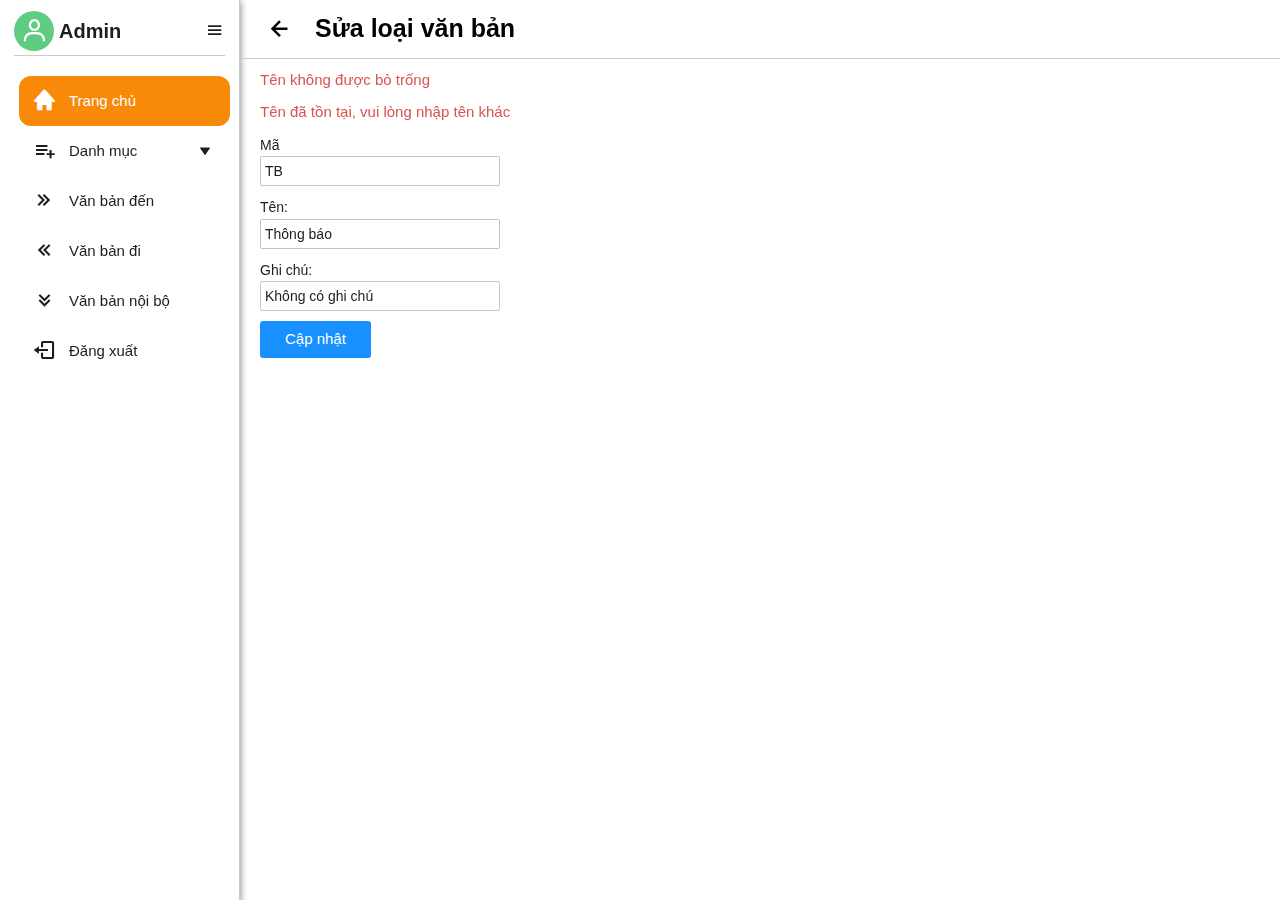
==== edit-loai-cong-van.html @ 2323bb3b "first commit" ====
<!DOCTYPE html>
<html lang="en">

<head>
    <meta charset="UTF-8">
    <meta http-equiv="X-UA-Compatible" content="IE=edge">
    <meta name="viewport" content="width=device-width, initial-scale=1.0">
    <title>Document</title>
    <link rel="stylesheet" href="css/styles.css">
    <link href='https://unpkg.com/boxicons@2.1.2/css/boxicons.min.css' rel='stylesheet'>
    <link rel="stylesheet" href="vendors/css/4cols.css">
    <link rel="stylesheet" href="https://www.w3schools.com/w3css/4/w3.css">
    <script src="https://code.jquery.com/jquery-3.5.1.min.js"></script>
</head>

<body>
    <!-- Sidebar bên trái -->
    <div class="sidebar">
        <div class="name_content">
            <i class='bx bx-user'></i>
            <Span>Admin</Span>
        </div>
        <i class='bx bx-menu' id="btn"></i>
        <ul class="nav_list">
            <li>
                <a href="#" class="active"><i class='bx bxs-home'></i><span>Trang chủ</span></a>
            </li>
            <li>
                <a href="#" class="feat-btn"><i class='bx bx-list-plus'></i><span>Danh mục</span><i
                        class='arrow bx bxs-down-arrow'></i></a>
                <ul class="feat-show">
                    <li><a href="#">Loại văn bản</a></li>
                    <li><a href="#">Phòng ban hành</a></li>
                    <li><a href="#">Phòng ban nhận</a></li>
                </ul>
            </li>
            <li>
                <a href="#"><i class='bx bx-chevrons-right'></i></i><span>Văn bản đến</span></a>
            </li>
            <li>
                <a href="#"><i class='bx bx-chevrons-left'></i></i><span>Văn bản đi</span></a>
            </li>
            <li>
                <a href="#"><i class='bx bx-chevrons-down'></i></i><span>Văn bản nội bộ</span></a>
            </li>
            <li>
                <a href="#"><i class='bx bx-log-out'></i><span>Đăng xuất</span></a>
            </li>
        </ul>
    </div>
    <!-- Thêm loại công văn -->
    <div class="home_content">
        <div class="wrapper">
            <div class="title_text">
                <i class='bx bx-left-arrow-alt'></i><span>Sửa loại văn bản</span>
            </div>
        </div>
        <div class="main_content">
            <!-- Xuất thông báo -->
            <p class="text__alert danger">Tên không được bỏ trống</p>
            <p class="text__alert danger">Tên đã tồn tại, vui lòng nhập tên khác</p>
            <!-- end -->
            <form action="">
                <div class="row">
                    <div class="col">
                        <div class="row-h">
                            <div class="text_left"><label for="">Mã</label></div>
                            <div class="content_input">
                                <input type="text" placeholder="Nhập mã" value="TB">
                            </div>
                        </div>
                        <div class="row-h">
                            <div class="text_left"> <label for="">Tên:</label></div>
                            <div class="content_input">
                                <input type="text" placeholder="Nhập tên" value="Thông báo">
                            </div>
                        </div>
                        <div class="row-h">
                            <div class="text_left"> <label for="">Ghi chú:</label></div>
                            <div class="content_input">
                                <input type="text" placeholder="Nhập ghi chú" value="Không có ghi chú">
                            </div>
                        </div>
                    </div>
                </div>
                <div class="button">
                    <button class="btn__add">Cập nhật</button>
                </div>
            </form>
        </div>
    </div>
</body>
<!-- Menu con sidebar -->
<script>
    $('.feat-btn').click(function () {
        $('.feat-show').toggleClass('show');
        $('.arrow').toggleClass('rotate');
    });
</script>
<script src="js/js.js"></script>
</html>
---- css/styles.css ----
* {
    margin: 0;
    padding: 0;
    box-sizing: border-box;
}

html {
    font-family: sans-serif;
    font-size: 16px;
}

.header {
    background: #d9dfeb;
    height: 100vh;
}


/* .login_box {
    width: 500px;
    background-color: white;
    margin: 0 auto;
}

.login_box form {
    padding: 20px;
}

.login_box h2 {
    text-align: center;
    border-bottom: solid 1px #f0f0f0;
    padding-bottom: 20px;
    margin-bottom: 20px;
}

.input_form span {
    display: block;
    margin: 10px 0;
}

.input_form input {
    width: 100%;
    height: 40px;
    padding-left: 7px;
    outline: none;
}

.input_form .btn_login {
    margin-top: 20px;
    font-weight: bold;
    font-size: 20px;
    background: #f98909;
    outline: none;
    cursor: pointer;
    border: #f98909;
    color: white;
} */

body {
    position: relative;
    min-height: 100vh;
    width: 100%;
    overflow: hidden;

}


.sidebar {
    height: 100%;
    width: 240px;
    background: #fff;
    position: fixed;
    top: 0;
    left: 0;
    padding: 6px 14px;
    border-right: 1px solid rgb(203, 203, 203);
    box-shadow: .1px 2px 7px 1px #888;
}

.sidebar .name_content {
    color: rgb(29, 29, 29);
    height: 50px;
    width: 100%;
    align-items: center;
    display: flex;
    border-bottom: 1px solid rgb(203, 203, 203);
}

.sidebar .name_content i {
    font-size: 28px;
    margin-right: 5px;
    width: 40px;
    height: 40px;
    background: #5fcc82;
    text-align: center;
    line-height: 40px;
    color: white;
    border-radius: 50%;
}

.sidebar .name_content span {
    font-weight: bold;
    font-size: 20px;
}

.sidebar #btn {
    position: absolute;
    color: rgb(29, 29, 29);
    left: 90%;
    top: 20px;
    height: 50px;
    width: 50px;
    font-size: 20px;
    list-style: none;
    text-align: center;
    transform: translate(-50%);

}

.sidebar>ul {
    margin-top: 20px;
}

.sidebar ul li {
    list-style: none;
    width: 100%;
    margin: 0 5px;
    position: relative;
    line-height: 50px;

}

.sidebar ul li a {
    color: rgb(29, 29, 29);
    text-decoration: none;
    transition: all .4s ease;
    display: flex;
    align-items: center;
    border-radius: 12px;

}

.sidebar ul li a.active {
    background: #f98909;
    color: #fff;
}

.sidebar ul li a:hover {
    background: #f98909;
    color: #fff;
}

.sidebar ul li a i {
    height: 50px;
    min-width: 50px;
    list-style: none;
    text-align: center;
    line-height: 50px;
    font-size: 25px;
}

.home_content {
    position: absolute;
    height: 100%;
    width: calc(100% - 240px);
    left: 240px;
}

.home_container {
    text-align: center;
    margin-top: 10px;
}

.home_container .text_home h1 {
    font-size: 40px;
    color: #f98909;
    text-transform: capitalize;
    margin-top: 50px;
}

.content_main {
    display: flex;
    justify-content: center;
    margin-top: 50px;

}

.content_main .content_cart {
    border: 1px solid rgb(219, 219, 219);
    margin: 0 5px;
    padding: 10px 0;
    transition: all .3s ease;
}

.content_main .content_cart a {
    text-decoration: none;
    color: rgb(78, 78, 78);

}

.content_main .content_cart p {
    border-bottom: 1px solid rgb(219, 219, 219);
    font-weight: bold;
    padding-bottom: 10px;
}

.content_main .content_cart:hover {
    box-shadow: 0 1px 2px -2px rgb(0 0 0 / 16%), 0 3px 6px 0 rgb(0 0 0 / 12%), 0 5px 12px 4px rgb(0 0 0 / 9%);
}

.wrapper {
    border-bottom: 1px solid rgb(203, 203, 203);
}

.title_text {
    margin-left: 20px;
    display: flex;
    align-items: center;
    padding: 10px 5px;

}

.title_text i {
    font-size: 30px;
    transition: all 0.3s ease;
}

.title_text i:hover {
    color: rgb(32, 150, 253);
    cursor: pointer;
}

.title_text span {
    font-size: 25px;
    margin-left: 20px;
    font-weight: bold;
}
.main_content {
    margin-left: 20px;
}

.main_content .row {
    margin-top: 10px;
    grid-template-columns: 1fr 1fr 1fr;
    display: grid;
}


.main_content .text_left {
    width: 130px;
    display: inline-block;
    color: rgb(29, 29, 29);
    font-size: 14px;
}

.main_content .content_input {
    width: 240px;
    height: 30px;
    outline: none;
    display: inline;
}

.main_content .content_input select {
    width: 240px;
    height: 30px;
    outline: none;
    border: 1px solid #c4c4c4;
    border-radius: 2px;
    transition: all .3s;
    font-size: 14px;
}

.main_content .content_input select:hover {
    border: 1px solid #40a9ff;
}

.main_content .content_input select:focus {
    box-shadow: 0 0 0 2px rgb(24 144 255 / 20%);
    border: 1px solid #40a9ff;
}

.main_content input {
    width: 240px;
    height: 30px;
    border-radius: 2px;
    border: 1px solid #c4c4c4;
    outline: none;
    padding-left: 4px;
    color: rgb(29, 29, 29);
    font-size: 14px;
}

.main_content input:hover {
    border: 1px solid #40a9ff;
}

.main_content input:focus {
    box-shadow: 0 0 0 2px rgb(24 144 255 / 20%);
    border: 1px solid #40a9ff;
}

.main_content .row-h {
    margin-bottom: 10px;
}

.main_content .row-h textarea {
    max-width: 240px;
    width: 240px;
    min-width: 240px;
    outline: none;
    min-height: 30px;
    padding-left: 4px;
    border-radius: 2px;
    transition: all .3s, height 0s;
    border: 1px solid #c4c4c4;
    height: 24px;
}

.main_content .row-h textarea:focus {
    box-shadow: 0 0 0 2px rgb(24 144 255 / 20%);
    border: 1px solid #40a9ff;
}

.main_content .row-h textarea:hover {
    border: 1px solid #40a9ff;
}

.btn-search {
    justify-content: flex-end;
    display: flex;
    margin-right: 62px;
}

/* .btn-search button {
    color: #fff;
    background: #1890ff;
    border-color: #1890ff;
    padding: 4px 15px;
    height: 32px;
    font-size: 14px;
    border-radius: 2px;
    cursor: pointer;
    border: 1px solid #eee;
    transition: all .3s cubic-bezier(.645,.045,.355,1);

}

.btn-search button span {
    margin-left: 5px;
}
.btn-search .bx {
    margin-top: 2px;
}

.btn-search button:hover {
    background: #40a9ff;
    border-color: #40a9ff;
} */

.btn-search a {
    padding: 8px 15px;
    background: #1890ff;
    color: #fff;
    text-decoration: none;
    border-radius: 2px;
    transition: all .3s cubic-bezier(.645, .045, .355, 1);
}

.btn-search a:hover {
    background: #40a9ff;
}

.btn-search i {
    transform: translateY(13%);
}

.w3-container tr td:first-child i {
    font-size: 20px;
    cursor: pointer;
    width: 30px;
    height: 25px;
    border: 1px solid #c4c4c4;
    text-align: center;
    line-height: 25px;
    border-radius: 2px;
}

.quick-view {
    width: 100vw;
    height: 100vh;
    background: rgba(0, 0, 0, 0.6);
    top: 0;
    position: fixed;
    z-index: 22;
    left: 0;

}

.quickview-modal {
    width: 1200px;
    background: #fff;
    position: relative;
    top: 10%;
    margin: 0 auto;
    font-size: 14px;
    height: 580px;
    animation: quickview-show .3s linear;
}

.quickview-modal .modal-header {
    text-align: center;
    padding: 10px 0;
    border-bottom: 1px solid #eee;
}

.modal-header span {
    font-size: 20px;
    font-weight: bold;
}

.modal-header i {
    position: absolute;
    right: 0;
    font-size: 30px;
    cursor: pointer;
    color: #666;
    margin-right: 8px;
}

.main-modal {
    margin: 10px;
}

.wrapper-content {
    display: grid;
    grid-template-columns: 1fr 1fr;
    border-bottom: 1px solid #eee;
}

.content-modal p {
    margin: 10px 0;
}

.main-ty {
    margin: 10px 0;
}

.trich-yeu {
    border-bottom: 1px solid #eee;
}

.main-nd {
    margin: 10px 0;
}

.noi-dung {
    border-bottom: 1px solid #eee;
}

.modal-footer {
    text-align: right;
    margin: 25px;
}

.modal-footer a {
    text-decoration: none;
    padding: 6px 15px;
    border-radius: 3px;
    border: 1px solid rgb(166, 166, 166);
}

.hide-quick-view {
    display: none;
}

@keyframes quickview-show {
    from {
        top: -100px;
        opacity: 0;
    }

    to {
        top: 10%;
        opacity: 1;
    }
}

.content-table td:nth-child(3) {
    color: rgb(0, 17, 168);
}

.w3-container tr th {
    font-size: 14px;
}

.sidebar ul ul {
    display: none;
}

.sidebar .feat-show.show {
    display: block;
}

.sidebar ul ul li a {
    padding-left: 50px;
}

.sidebar .arrow {
    font-size: 12px;
    position: absolute;
    right: 0;
    transition: transform .4s;

}

.sidebar a .rotate {
    transform: rotate(-180deg);
}

/* login */


.wrapper__login {
    width: 100%;
    min-height: 100vh;
    overflow: hidden;
    background: url(../img/bg.png) no-repeat;
    background-size: 100vh;
}

.wrapper__login .form__login {
    box-shadow: 1px 3px 19px 2px grey;
    margin: 0 auto;
    width: 900px;
    background: #fff;
    transform: translateY(10%);
    border-radius: 10px;
    padding: 10px;
}

.wrapper__login .content__login {
    display: flex;

}

.wrapper__login .content__form {
    text-align: center;
    margin-top: 45px;
}

.wrapper__login .content__login .img_vector img {
    width: 500px;
}

.wrapper__login .content__form .text__tilte {
    margin: 30px 0;
}

.wrapper__login .content__form .text__tilte h2 {
    font-weight: bold;
    color: #222e7c;

}

.wrapper__login .content__form i {
    line-height: 50px;
    display: flex;
    margin: 0 12px;
    color: #666;
    font-size: 20px;
}

.wrapper__login .content__form .content_input {
    display: flex;
    height: 50px;
    width: 100%;
    border: 1px solid #666;
    margin: 20px 0; 
    border-radius: 5px;
}

.wrapper__login .content__form .content_input input{
    border: none;
    outline: none;
}

.wrapper__login .content__form button{
    width: 100%;
    height: 50px;
    color: #fff;
    background: #f98909;
    border: none;
    cursor: pointer;
    outline: none;
    margin-top: 10px;
    border-radius: 5px;
    font-weight: 700;
}

.wrapper__login .content__form button:hover{
    background: #ff9a26;
}
/* end login */


.button button{
    padding: 7px 25px;
    border: none;
    cursor: pointer;
    outline: none;
    border-radius: 3px;
}

.btn__add{
    color: #fff;
    background: #1890ff;
}

.btn__add:hover{
    background: #44a4ff;
}

.edit, .del {
    text-decoration: none;
}

.edit {
    color: #5cb85c;
}

.del {
    color: #d9534f;
}

.text__alert{
    margin: 10px 0;
}

.success{
    color: #5cb85c;
}

.danger{
    color: #d9534f;
}
---- vendors/css/4cols.css ----
/*  GRID OF FOUR   ============================================================================= */

	
.span_4_of_4 {
	width: 100%; 
}

.span_3_of_4 {
	width: 74.6%; 
}

.span_2_of_4 {
	width: 49.2%; 
}

.span_1_of_4 {
	width: 23.8%; 
}


/*  GO FULL WIDTH AT LESS THAN 480 PIXELS */

@media only screen and (max-width: 480px) {
	.span_4_of_4 {
		width: 100%; 
	}
	.span_3_of_4 {
		width: 100%; 
	}
	.span_2_of_4 {
		width: 100%; 
	}
	.span_1_of_4 {
		width: 100%; 
	}
}
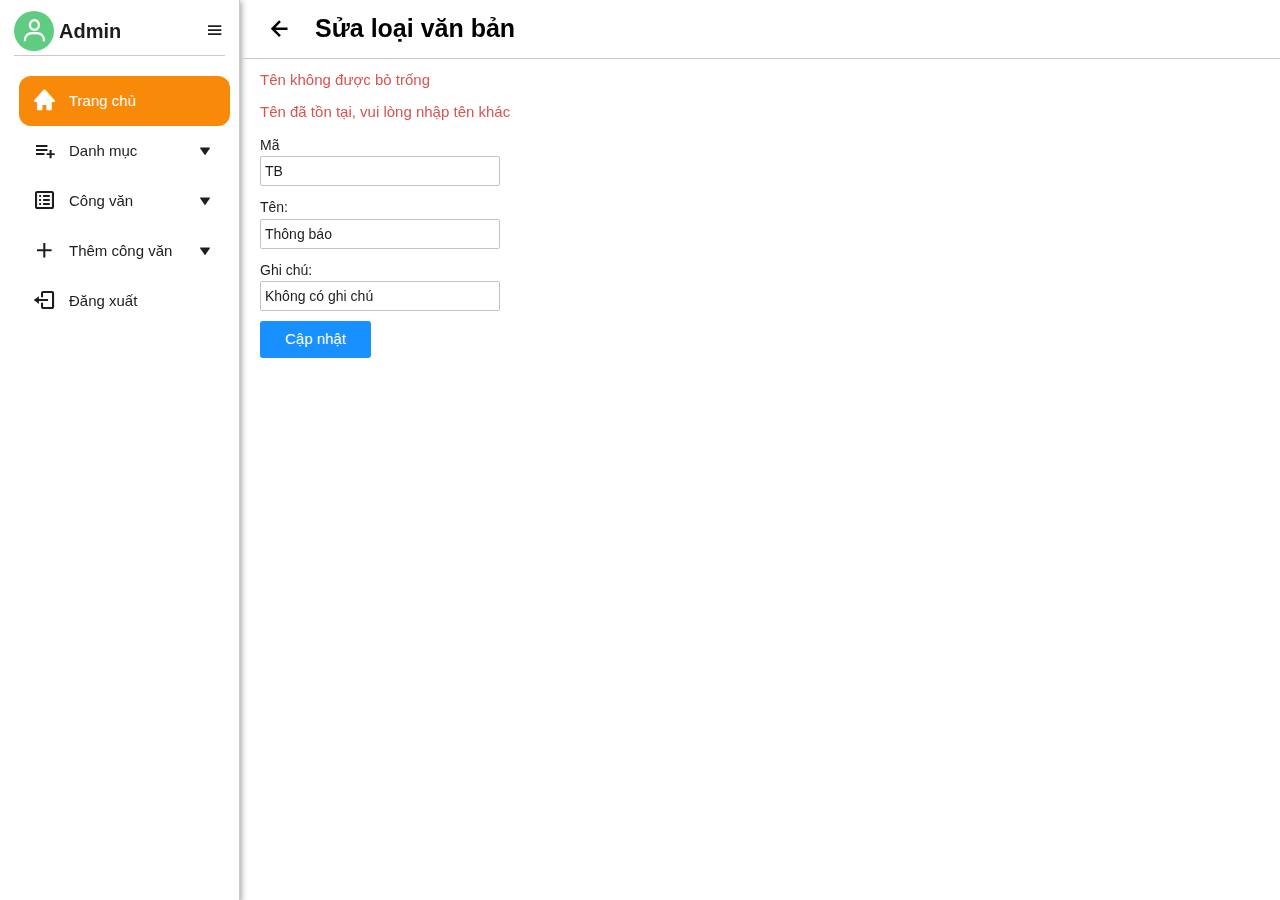
==== commit 70cde19b: "hi" ====
--- a/edit-loai-cong-van.html
+++ b/edit-loai-cong-van.html
@@ -26,22 +26,31 @@
                 <a href="#" class="active"><i class='bx bxs-home'></i><span>Trang chủ</span></a>
             </li>
             <li>
-                <a href="#" class="feat-btn"><i class='bx bx-list-plus'></i><span>Danh mục</span><i
+                <a href="#" class="cate-btn"><i class='bx bx-list-plus'></i><span>Danh mục</span><i
                         class='arrow bx bxs-down-arrow'></i></a>
-                <ul class="feat-show">
+                <ul class="cate-show">
                     <li><a href="#">Loại văn bản</a></li>
                     <li><a href="#">Phòng ban hành</a></li>
                     <li><a href="#">Phòng ban nhận</a></li>
                 </ul>
             </li>
             <li>
-                <a href="#"><i class='bx bx-chevrons-right'></i></i><span>Văn bản đến</span></a>
+                <a href="#" class="cv-btn"><i class='bx bx-spreadsheet'></i></i><span>Công văn</span><i
+                        class='arrow2 bx bxs-down-arrow'></i></a>
+                <ul class="cv-show">
+                    <li><a href="#">Công văn đến</a></li>
+                    <li><a href="#">Công văn đi</a></li>
+                    <li><a href="#">Công văn nội bộ</a></li>
+                </ul>
             </li>
             <li>
-                <a href="#"><i class='bx bx-chevrons-left'></i></i><span>Văn bản đi</span></a>
-            </li>
-            <li>
-                <a href="#"><i class='bx bx-chevrons-down'></i></i><span>Văn bản nội bộ</span></a>
+                <a href="#" class="add-cv-btn"><i class='bx bx-plus'></i></i></i><span>Thêm công văn</span><i
+                        class='arrow3 bx bxs-down-arrow'></i></a>
+                <ul class="add-cv-show">
+                    <li><a href="#">Thêm CV đến</a></li>
+                    <li><a href="#">Thêm CV đi</a></li>
+                    <li><a href="#">Thêm CV nội bộ</a></li>
+                </ul>
             </li>
             <li>
                 <a href="#"><i class='bx bx-log-out'></i><span>Đăng xuất</span></a>
@@ -92,9 +101,17 @@
 </body>
 <!-- Menu con sidebar -->
 <script>
-    $('.feat-btn').click(function () {
-        $('.feat-show').toggleClass('show');
+    $('.cate-btn').click(function () {
+        $('.cate-show').toggleClass('show');
         $('.arrow').toggleClass('rotate');
+    });
+    $('.cv-btn').click(function () {
+        $('.cv-show').toggleClass('show');
+        $('.arrow2').toggleClass('rotate');
+    });
+    $('.add-cv-btn').click(function () {
+        $('.add-cv-show').toggleClass('show');
+        $('.arrow3').toggleClass('rotate');
     });
 </script>
 <script src="js/js.js"></script>
--- a/css/styles.css
+++ b/css/styles.css
@@ -496,7 +496,9 @@
     display: none;
 }
 
-.sidebar .feat-show.show {
+.sidebar .cate-show.show,
+.sidebar .cv-show.show,
+.sidebar .add-cv-show.show{
     display: block;
 }
 
@@ -504,7 +506,9 @@
     padding-left: 50px;
 }
 
-.sidebar .arrow {
+.sidebar .arrow,
+.sidebar .arrow2,
+.sidebar .arrow3{
     font-size: 12px;
     position: absolute;
     right: 0;
